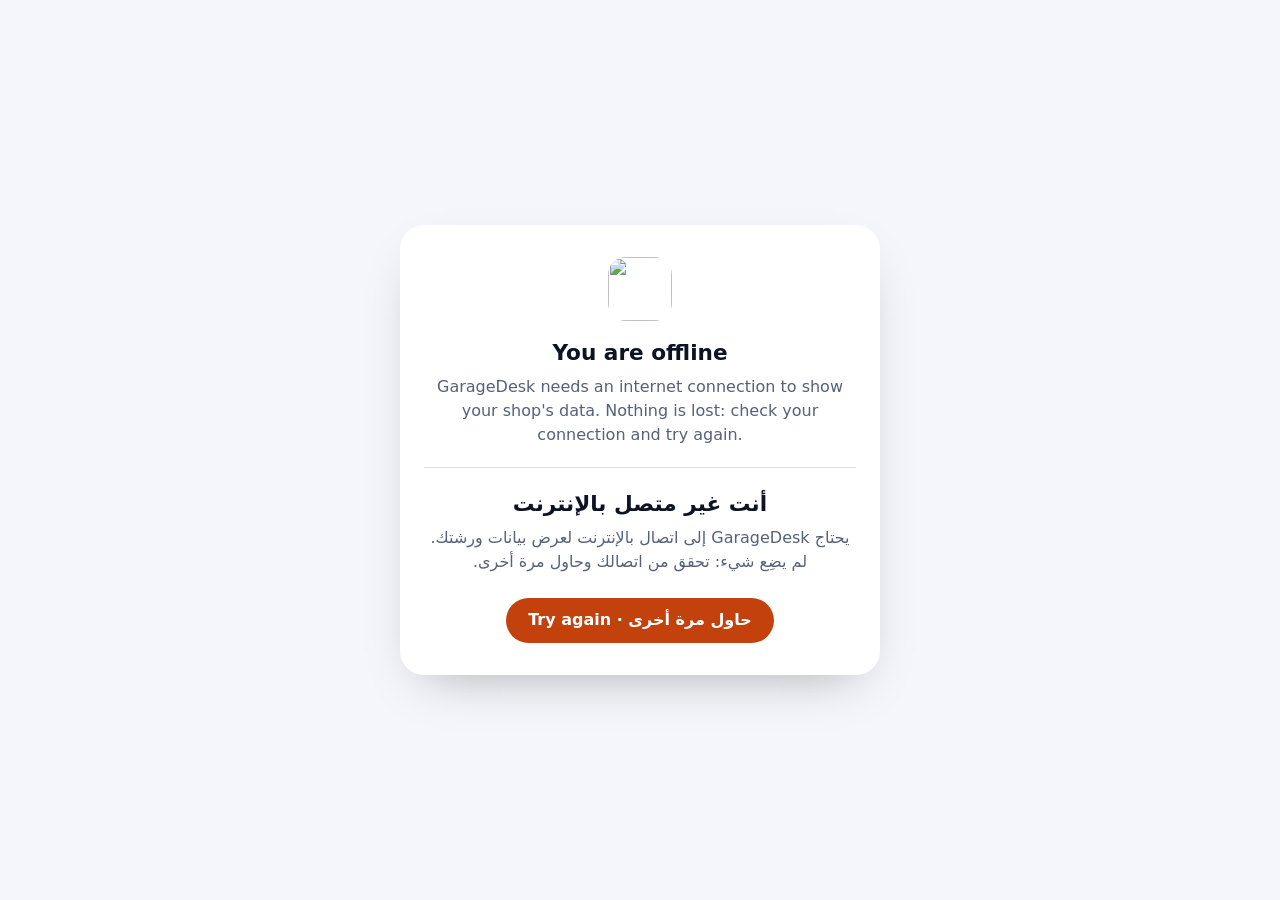
==== src/GarageDesk.Web/wwwroot/offline.html @ 2a725e7e "feat: installable app with a manifest, icons, a static-only service worker and an offline page Co-Au" ====
<!DOCTYPE html>
<html lang="en">
<head>
  <meta charset="utf-8" />
  <meta name="viewport" content="width=device-width, initial-scale=1.0" />
  <meta name="robots" content="noindex" />
  <meta name="color-scheme" content="light dark" />
  <title>Offline · GarageDesk</title>
  <style>
    :root { --bg: #f4f6fb; --card: #ffffff; --text: #0b1324; --muted: #55607a; --accent: #c2410c; }
    @media (prefers-color-scheme: dark) {
      :root { --bg: #060b18; --card: #131d36; --text: #f1f5ff; --muted: #a6b0c8; --accent: #fb923c; }
    }
    * { box-sizing: border-box; }
    body {
      margin: 0; min-height: 100vh; display: grid; place-items: center; padding: 1rem;
      background: var(--bg); color: var(--text);
      font: 16px/1.5 system-ui, "Segoe UI", "IBM Plex Sans Arabic", Tahoma, sans-serif;
    }
    main { width: 100%; max-width: 30rem; background: var(--card); border-radius: 24px; padding: 2rem 1.5rem; text-align: center; box-shadow: 0 20px 50px -25px rgba(0, 0, 0, 0.35); }
    .mark { width: 4rem; height: 4rem; border-radius: 18px; margin: 0 auto 1rem; display: block; }
    h1 { font-size: 1.35rem; margin: 0 0 0.35rem; }
    p { margin: 0 0 1rem; color: var(--muted); }
    .ar { margin-top: 1.25rem; padding-top: 1.25rem; border-top: 1px solid rgba(127, 127, 127, 0.25); }
    a.retry {
      display: inline-block; margin-top: 0.5rem; padding: 0.65rem 1.4rem; border-radius: 999px;
      background: var(--accent); color: #fff; font-weight: 700; text-decoration: none;
    }
  </style>
</head>
<body>
  <main>
    <img class="mark" src="/icons/icon-192.png" alt="" width="64" height="64" />
    <section lang="en" dir="ltr">
      <h1>You are offline</h1>
      <p>GarageDesk needs an internet connection to show your shop's data. Nothing is lost: check your connection and try again.</p>
    </section>
    <section class="ar" lang="ar" dir="rtl">
      <h1>أنت غير متصل بالإنترنت</h1>
      <p>يحتاج GarageDesk إلى اتصال بالإنترنت لعرض بيانات ورشتك. لم يضِع شيء: تحقق من اتصالك وحاول مرة أخرى.</p>
    </section>
    <a class="retry" href="/">Try again · حاول مرة أخرى</a>
  </main>
</body>
</html>
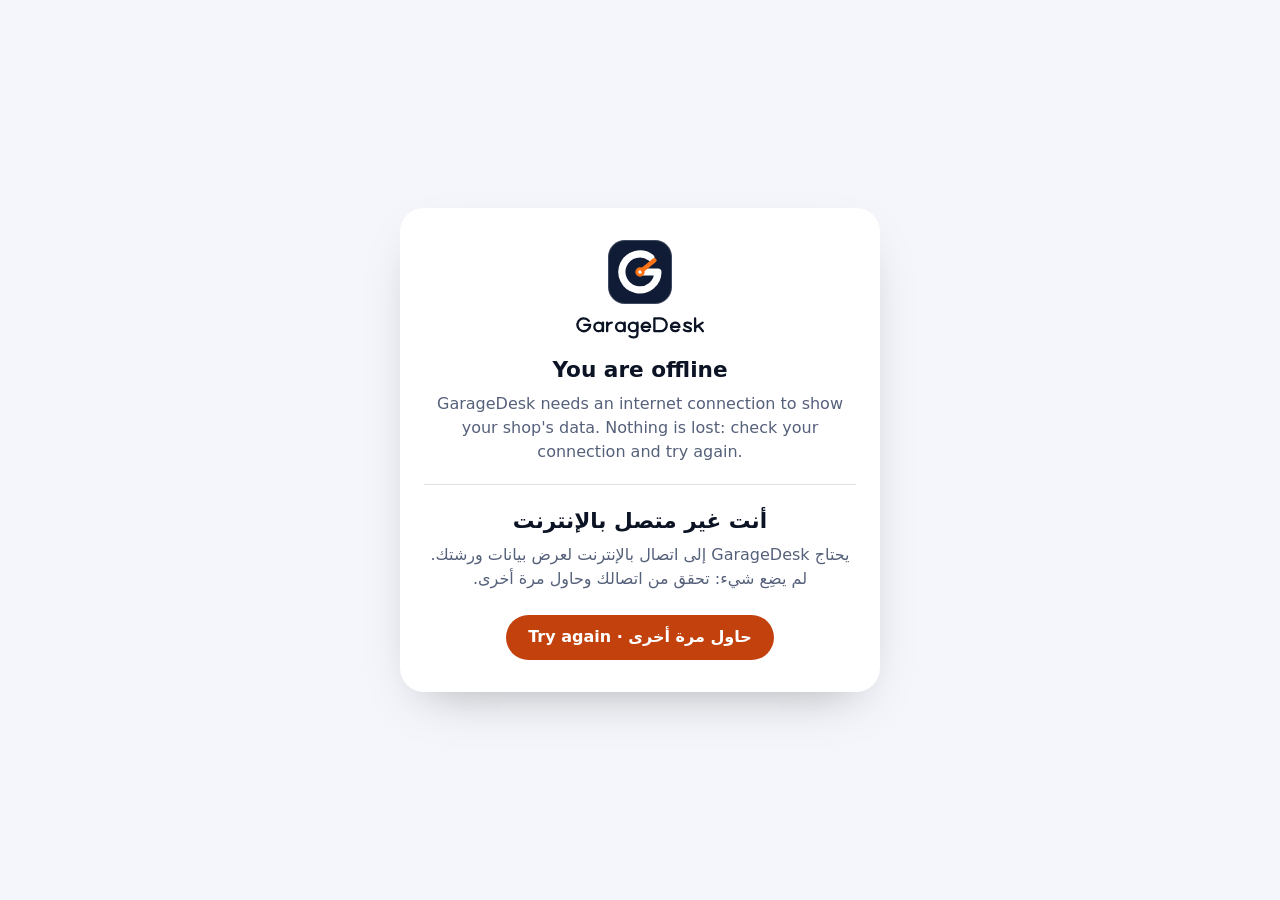
==== commit bde51300: "feat: apply the GarageDesk mark to login, landing, public header, footer, offline page, manifest and" ====
--- a/src/GarageDesk.Web/wwwroot/offline.html
+++ b/src/GarageDesk.Web/wwwroot/offline.html
@@ -18,7 +18,8 @@
       font: 16px/1.5 system-ui, "Segoe UI", "IBM Plex Sans Arabic", Tahoma, sans-serif;
     }
     main { width: 100%; max-width: 30rem; background: var(--card); border-radius: 24px; padding: 2rem 1.5rem; text-align: center; box-shadow: 0 20px 50px -25px rgba(0, 0, 0, 0.35); }
-    .mark { width: 4rem; height: 4rem; border-radius: 18px; margin: 0 auto 1rem; display: block; }
+    .mark { width: 4rem; height: 4rem; margin: 0 auto 0.75rem; display: block; }
+    .word { display: block; height: 1.1rem; width: auto; margin: 0 auto 1.25rem; color: var(--text); overflow: visible; }
     h1 { font-size: 1.35rem; margin: 0 0 0.35rem; }
     p { margin: 0 0 1rem; color: var(--muted); }
     .ar { margin-top: 1.25rem; padding-top: 1.25rem; border-top: 1px solid rgba(127, 127, 127, 0.25); }
@@ -30,7 +31,29 @@
 </head>
 <body>
   <main>
-    <img class="mark" src="/icons/icon-192.png" alt="" width="64" height="64" />
+    <svg class="mark" viewBox="0 0 64 64" width="64" height="64" role="img" aria-label="GarageDesk" focusable="false">
+      <rect width="64" height="64" rx="17" fill="#101b36"/>
+      <rect x=".5" y=".5" width="63" height="63" rx="16.5" fill="none" stroke="#fff" stroke-opacity=".2"/>
+      <g transform="translate(32 32) scale(.9) translate(-32 -32)">
+        <path d="M44 16A20 20 0 1 0 51.9 32H33" fill="none" stroke="#fff" stroke-width="8" stroke-linecap="round" stroke-linejoin="round"/>
+        <path d="M35.1 29.5L48 19" fill="none" stroke="#f97316" stroke-width="5" stroke-linecap="round"/>
+        <circle cx="32" cy="32" r="3.6" fill="none" stroke="#f97316" stroke-width="3.2"/>
+      </g>
+    </svg>
+    <svg class="word" viewBox="-6 -6 622 84" aria-hidden="true" focusable="false">
+      <g fill="none" stroke="currentColor" stroke-width="11" stroke-linecap="round" stroke-linejoin="round">
+        <path d="M60 17.2A30.5 30.5 0 1 0 66.5 36H38"/>
+    <g transform="translate(81 0)"><circle cx="26" cy="46" r="20.5"/><path d="M46.5 25.5V66.5"/></g>
+    <path transform="translate(142 0)" d="M5.5 25.5V66.5M5.5 48A22.5 22.5 0 0 1 28 25.5"/>
+    <g transform="translate(184.5 0)"><circle cx="26" cy="46" r="20.5"/><path d="M46.5 25.5V66.5"/></g>
+    <g transform="translate(245.5 0)"><circle cx="26" cy="46" r="20.5"/><path d="M46.5 25.5V80C46.5 91 38 96.5 26 96.5C19 96.5 13 94.5 9 90"/></g>
+    <path transform="translate(306.5 0)" d="M5.5 46H46.5A20.5 20.5 0 1 0 41.7 59.2"/>
+    <path transform="translate(367.5 0)" d="M5.5 5.5V66.5H34A30.5 30.5 0 0 0 34 5.5Z"/>
+    <path transform="translate(446.5 0)" d="M5.5 46H46.5A20.5 20.5 0 1 0 41.7 59.2"/>
+    <path transform="translate(507.5 0)" d="M40 31C37 27 31 25.5 24 25.5C14 25.5 9.5 30 9.5 35.5C9.5 41.5 15 43.5 24 46.5C33 49.5 40 51.5 40 58C40 63 35 66.5 24 66.5C16 66.5 9.5 64 6 59"/>
+    <path transform="translate(562 0)" d="M5.5 5.5V66.5M41.5 25.5L5.5 50M21 40L43 66.5"/>
+      </g>
+    </svg>
     <section lang="en" dir="ltr">
       <h1>You are offline</h1>
       <p>GarageDesk needs an internet connection to show your shop's data. Nothing is lost: check your connection and try again.</p>
